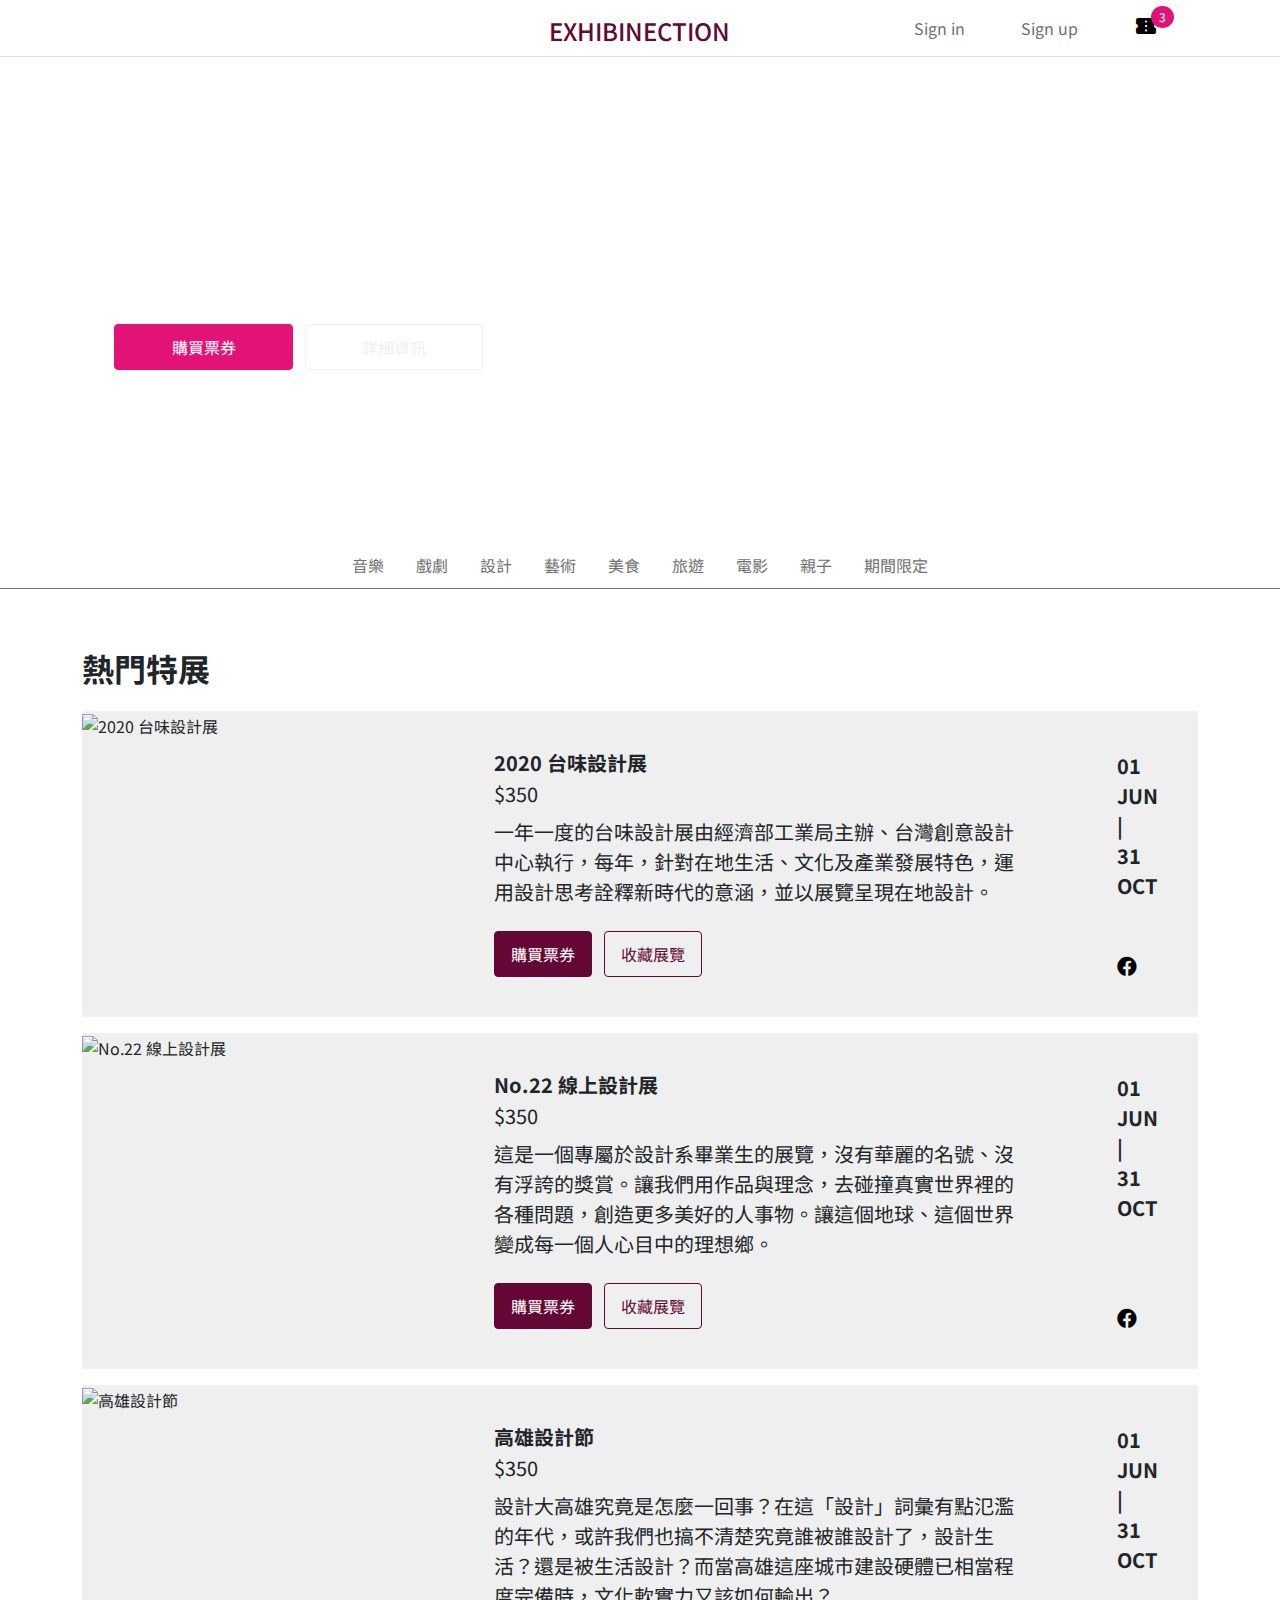
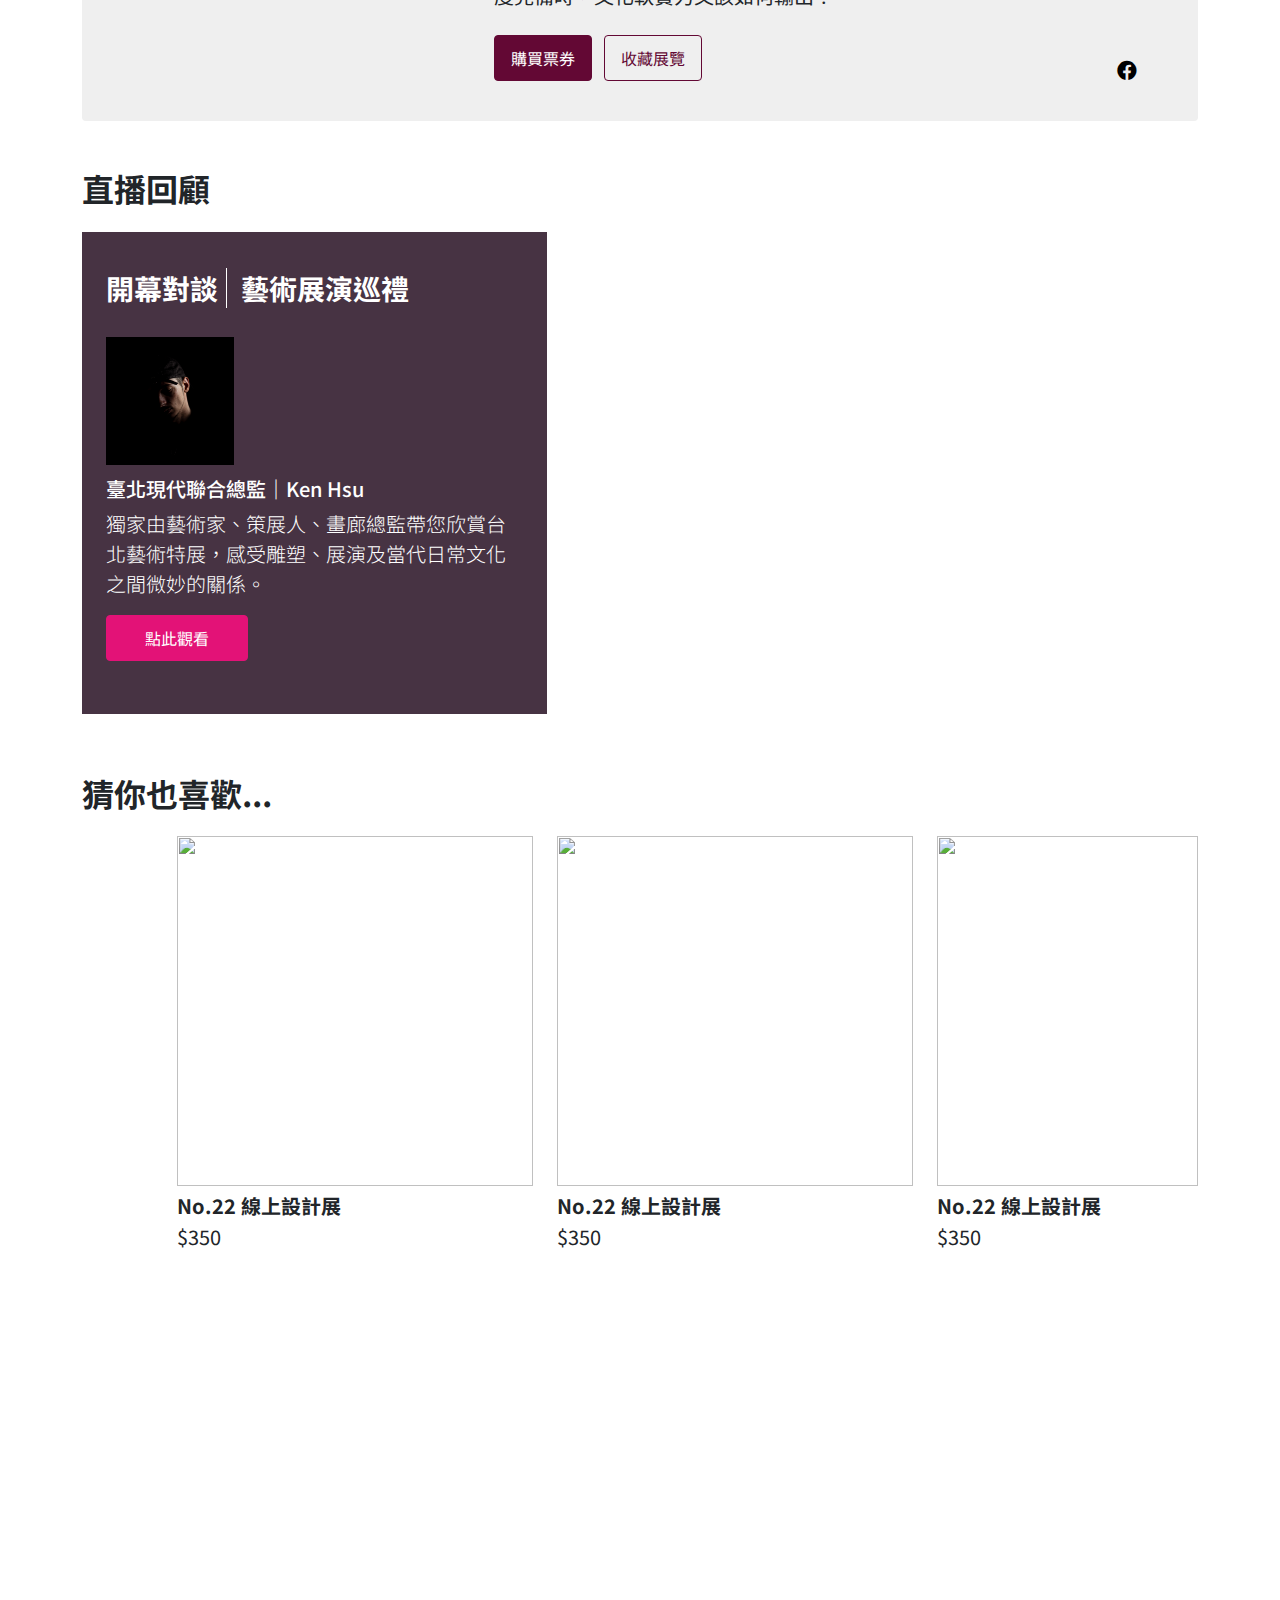
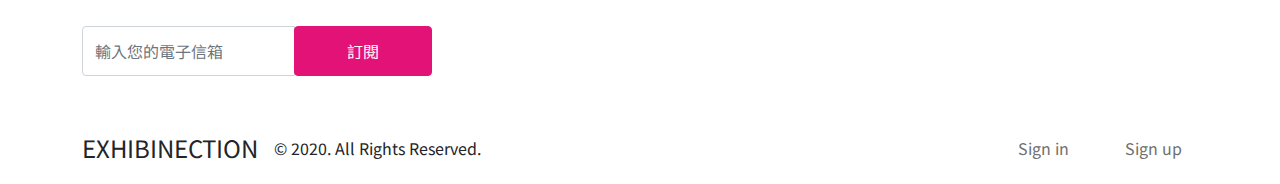
==== index.html @ 29175ed8 "Update 2021-08-11T15:27:29.814Z" ====
<!DOCTYPE html>
<html lang="en">

  <head>
    <meta charset="UTF-8">
    <meta name="viewport" content="width=device-width, initial-scale=1.0">
    <meta http-equiv="X-UA-Compatible" content="ie=edge">
    <title>首頁</title>
    <!-- 字體 -->
  <link rel="preconnect" href="https://fonts.googleapis.com">
  <link rel="preconnect" href="https://fonts.gstatic.com" crossorigin>
  <link href="https://fonts.googleapis.com/css2?family=Noto+Sans+TC:wght@300;400;500;700&family=Roboto:wght@300;400;500;700&display=swap" rel="stylesheet">
  <!-- font awesome -->
  <link rel="stylesheet" href="https://cdnjs.cloudflare.com/ajax/libs/font-awesome/5.13.0/css/all.min.css" />
  <!-- google icon -->
  <link href="https://fonts.googleapis.com/icon?family=Material+Icons"
  rel="stylesheet">
  <!-- Bootstrap CSS -->
  <link href="https://cdn.jsdelivr.net/npm/bootstrap@5.0.0/dist/css/bootstrap.min.css" rel="stylesheet" integrity="sha384-wEmeIV1mKuiNpC+IOBjI7aAzPcEZeedi5yW5f2yOq55WWLwNGmvvx4Um1vskeMj0" crossorigin="anonymous">
  <!-- 自己的css -->
  <link rel="stylesheet" href="./assets/style/all.css">
  </head>

  <body>
    <header>
      <div class="logo-header border-bottom">
        <div class="container row d-flex align-items-center m-auto"> 
          <div class="col-2 d-inline-block col-md-4"></div>
          <h1 class="d-inline-block col-8 col-md-4 text-center"><a href="index.html" class="text-primary px-4 fs-4">EXHIBINECTION</a></h1>
          <ul class="nav fs-6 col-2 col-md-4 d-flex align-items-center justify-content-end">
            <li class="nav-item ms-4 d-none d-xl-block">
              <a class="nav-link text-secondary" href="#">Sign in</a>
            </li>
            <li class="nav-item ms-4 d-none d-xl-block">
              <a class="nav-link text-secondary" href="#">Sign up</a>
            </li>
            <li class="nav-item ms-4">
              <a class="ticket-icon nav-link" href="#">
                <span class=" material-icons text-dark">
                confirmation_number
                </span>
                <span class="ticket-icon-number bg-warning rounded-circle text-white fs-7">3</span>
              </a>
            </li>
          </ul>
        </div>
      </div>
    </header>

    <!-- banner -->
<div class="banner">
  <div class="banner-content container">
    <h2 class="text-white fw-bold mb-2 fs-2">台北當代藝術展</h2>
    <p class="text-white fw-bold mb-4 fs-5">01 JUN - 31 OCT</p>
    <div>
      <a href="#"><button type="button" class="banner-btn btn btn-warning">購買票券</button></a>
      <a href="#"><button type="button" class="banner-btn btn btn-outline-light ms-2">詳細資訊</button></a>
    </div>
  </div>
</div>
<!-- navbar -->
<ul class="header-nav nav justify-content-center fs-6 border-bottom border-secondary text-nowrap flex-nowrap px-2" style="overflow-x: auto;">
  <li>
    <a class="nav-link active text-secondary" aria-current="page" href="#">音樂</a>
  </li>
  <li>
    <a class="nav-link text-secondary" href="#">戲劇</a>
  </li>
  <li>
    <a class="nav-link text-secondary" href="design.html">設計</a>
  </li>
  <li>
    <a class="nav-link text-secondary" href="#">藝術</a>
  </li>
  <li>
    <a class="nav-link text-secondary" href="#">美食</a>
  </li>
  <li>
    <a class="nav-link text-secondary" href="#">旅遊</a>
  </li>
  <li>
    <a class="nav-link text-secondary" href="#">電影</a>
  </li>
  <li>
    <a class="nav-link text-secondary" href="#">親子</a>
  </li>
  <li>
    <a class="nav-link text-secondary" href="#">期間限定</a>
  </li>
</ul>
<!-- 熱門特展 -->
<div class="index-container container">
  <h2 class="fs-2 fw-bold mb-4">熱門特展</h2>
  <ul class="hot-card mb-2 mb-md-5 ps-0">
    <li class="hot-card-item card mb-3 ps-0 border-0 bg-light">
      <div class="row g-0">
        <div class="col-md-4 hot-card-img-area">
          <img src="https://images.unsplash.com/photo-1545987796-b199d6abb1b4?ixid=MnwxMjA3fDB8MHxwaG90by1wYWdlfHx8fGVufDB8fHx8&ixlib=rb-1.2.1&auto=format&fit=crop&w=750&q=80" alt="2020 台味設計展" class="hot-card-img">
        </div>
        <div class="col-md-8">
          <div class="card-body d-flex justify-content-between ">
            <div class="card-main d-flex flex-column justify-content-between">
              <div class="mb-4">
                <div class="mb-1 d-flex justify-content-between">
                  <div class="d-flex align-items-center">
                    <h5 class="card-title fw-bold fs-5 mb-0">2020 台味設計展</h5>
                    <a href="#" class="text-dark"><i class="fab fa-facebook fs-5  ms-2 d-md-none"></i></a>
                  </div>
                  <p class="mb-0 d-md-none">01 JUN — 31 OCT</p>
                </div>
                <p class="card-text fs-5 mb-2">$350</p>
                <p class="card-text fs-5">一年一度的台味設計展由經濟部工業局主辦、台灣創意設計中心執行，每年，針對在地生活、文化及產業發展特色，運用設計思考詮釋新時代的意涵，並以展覽呈現在地設計。</p>
              </div>
              <div class="">
                <a href="#"><button type="button" class="btn btn-primary">購買票券</button></a>
                <a href="#"><button type="button" class="btn btn-outline-primary ms-2">收藏展覽</button></a>
              </div>
            </div>
            <div class="pad-date d-flex flex-column justify-content-between">
              <p class="fs-5 fw-bold d-none d-md-block">01 <br>JUN<br> |<br> 31<br> OCT<br></p>
              <a href="#" class="text-dark"><i class="fab fa-facebook fs-5 d-none d-md-block"></i></a>
            </div>
            
          </div>
        </div>
      </div>
    </li>
    <li class="hot-card-item card mb-3 ps-0 border-0 bg-light">
      <div class="row g-0">
        <div class="col-md-4 hot-card-img-area">
          <img src="https://images.unsplash.com/photo-1510520001634-6af954f45759?ixid=MnwxMjA3fDB8MHxwaG90by1wYWdlfHx8fGVufDB8fHx8&ixlib=rb-1.2.1&auto=format&fit=crop&w=753&q=80" alt="No.22 線上設計展" class="hot-card-img">
        </div>
        <div class="col-md-8">
          <div class="card-body d-flex justify-content-between ">
            <div class="card-main d-flex flex-column justify-content-between">
              <div class="mb-4">
                <div class="mb-1 d-flex justify-content-between">
                  <div class="d-flex align-items-center">
                    <h5 class="card-title fw-bold fs-5 mb-0">No.22 線上設計展</h5>
                    <a href="#" class="text-dark"><i class="fab fa-facebook fs-5  ms-2 d-md-none"></i></a>
                  </div>
                  <p class="mb-0 d-md-none">01 JUN — 31 OCT</p>
                </div>
                <p class="card-text fs-5 mb-2">$350</p>
                <p class="card-text fs-5">這是一個專屬於設計系畢業生的展覽，沒有華麗的名號、沒有浮誇的獎賞。讓我們用作品與理念，去碰撞真實世界裡的各種問題，創造更多美好的人事物。讓這個地球、這個世界變成每一個人心目中的理想鄉。</p>
              </div>
              <div class="">
                <a href="#"><button type="button" class="btn btn-primary">購買票券</button></a>
                <a href="#"><button type="button" class="btn btn-outline-primary ms-2">收藏展覽</button></a>
              </div>
            </div>
            <div class="pad-date d-flex flex-column justify-content-between">
              <p class="fs-5 fw-bold d-none d-md-block">01 <br>JUN<br> |<br> 31<br> OCT<br></p>
              <a href="#" class="text-dark"><i class="fab fa-facebook fs-5 d-none d-md-block"></i></a>
            </div>
          </div>
        </div>
      </div>
    </li>
    <li class="hot-card-item card mb-3 ps-0 border-0 bg-light">
      <div class="row g-0">
        <div class="col-md-4 hot-card-img-area">
          <img src="https://images.unsplash.com/photo-1545178803-4056771d60a3?ixid=MnwxMjA3fDB8MHxwaG90by1wYWdlfHx8fGVufDB8fHx8&ixlib=rb-1.2.1&auto=format&fit=crop&w=750&q=80" alt="高雄設計節" class="hot-card-img">
        </div>
        <div class="col-md-8">
          <div class="card-body d-flex justify-content-between ">
            <div class="card-main d-flex flex-column justify-content-between">
              <div class="mb-4">
                <div class="mb-1 d-flex justify-content-between">
                  <div class="d-flex align-items-center">
                    <h5 class="card-title fw-bold fs-5 mb-0">高雄設計節</h5>
                    <a href="#" class="text-dark"><i class="fab fa-facebook fs-5  ms-2 d-md-none"></i></a>
                  </div>
                  <p class="mb-0 d-md-none">01 JUN — 31 OCT</p>
                </div>
                <p class="card-text fs-5 mb-2">$350</p>
                <p class="card-text fs-5">設計大高雄究竟是怎麼一回事？在這「設計」詞彙有點氾濫的年代，或許我們也搞不清楚究竟誰被誰設計了，設計生活？還是被生活設計？而當高雄這座城市建設硬體已相當程度完備時，文化軟實力又該如何輸出？</p>
              </div>
              <div class="">
                <a href="#"><button type="button" class="btn btn-primary">購買票券</button></a>
                <a href="#"><button type="button" class="btn btn-outline-primary ms-2">收藏展覽</button></a>
              </div>
            </div>
            <div class="pad-date d-flex flex-column justify-content-between">
              <p class="fs-5 fw-bold d-none d-md-block">01 <br>JUN<br> |<br> 31<br> OCT<br></p>
              <a href="#" class="text-dark"><i class="fab fa-facebook fs-5 d-none d-md-block"></i></a>
            </div>
            
          </div>
        </div>
      </div>
    </li>
  </ul>
  <!-- 直播回顧 -->
  <h2 class="fs-2 fw-bold mb-4">直播回顧</h2>
  <div class="live overflow-hidden">
    <div class="live-area row g-0">
      <div class="live-content col-12 col-md-5">
        <h3 class="live-content-title text-white fw-bold fs-3">
          <span class="pe-2 border-end border-white ">開幕對談</span>
          <span class="ps-2 ">藝術展演巡禮</span>
        </h3>
        <img src="./assets/images/index-5.jpg" alt="臺北現代聯合總監｜Ken Hsu" class="live-content-img">
        <h4 class="fs-5 text-white">臺北現代聯合總監｜Ken Hsu</h4>
        <p class="fs-5 text-white fw-light mb-3">
          獨家由藝術家、策展人、畫廊總監帶您欣賞台北藝術特展，感受雕塑、展演及當代日常文化之間微妙的關係。
        </p>
        <a href="#"><button type="button" class="live-content-btn btn btn-warning">點此觀看</button></a>
      </div>
    </div>
  </div>
</div>

    <!-- 猜你也喜歡...欄位 -->
  <div class="recommend container">
    <h2 class="fs-2 fw-bold mb-4">猜你也喜歡...</h2>
    <div class="row d-md-flex justify-content-md-end">
      <div class="recommend-item col-12 col-md-4">
        <img src="https://images.unsplash.com/photo-1492087368735-957f2d176504?ixid=MnwxMjA3fDB8MHxwaG90by1wYWdlfHx8fGVufDB8fHx8&ixlib=rb-1.2.1&auto=format&fit=crop&w=660&q=80" alt="" class="mb-2">
        <h3 class="fs-5 fw-bold mb-1">No.22 線上設計展</h3>
        <p class="fs-5 mb-4">$350</p>
      </div>
      <div class="recommend-item col-12 col-md-4">
        <img src="https://images.unsplash.com/photo-1567722681579-c671cabd2810?ixlib=rb-1.2.1&ixid=MnwxMjA3fDB8MHxwaG90by1wYWdlfHx8fGVufDB8fHx8&auto=format&fit=crop&w=634&q=80" alt="" class="mb-2">
        <h3 class="fs-5 fw-bold mb-1">No.22 線上設計展</h3>
        <p class="fs-5 mb-4">$350</p>
      </div>
      <div class="recommend-item col-12 col-md-3">
        <img src="https://images.unsplash.com/photo-1578402025217-920675beb3c3?ixid=MnwxMjA3fDB8MHxwaG90by1wYWdlfHx8fGVufDB8fHx8&ixlib=rb-1.2.1&auto=format&fit=crop&w=765&q=80" alt="" class="mb-2">
        <h3 class="fs-5 fw-bold mb-1">No.22 線上設計展</h3>
        <p class="fs-5 mb-4">$350</p>
      </div>
    </div>
  </div>
  <!-- 訂閱區塊 -->
  <div class="subscribe d-flex align-items-end">
    <div class="container">
      <h3 class="subscribe-content fs-2 fw-word text-white">
        想收到展覽的最新消息嗎？<br>
        快訂閱我們！
      </h3>
      <div class="subscribe-email input-group">
        <input type="email" class="form-control" placeholder="輸入您的電子信箱" aria-label="user-email" aria-describedby="button-subscribe">
        <a href="#"><button class="subscribe-btn btn btn-warning" type="button" id="button-subscribe">訂閱</button></a>
      </div>
    </div>
  </div>
  <!-- 版權欄 -->
  <footer class="footer container d-flex justify-content-between align-items-center">
    <div class="creative d-md-flex align-items-center">
      <p class="fs-4 mb-0 me-3">EXHIBINECTION</p>
      <p class="mb-0">© 2020. All Rights Reserved.</p>
    </div>
    <ul class="nav fs-6 d-flex align-items-center">
      <li class="nav-item ms-4 d-none d-md-block">
        <a class="nav-link text-secondary py-4" href="#">Sign in</a>
      </li>
      <li class="nav-item ms-4 d-none d-md-block">
        <a class="nav-link text-secondary py-4" href="#">Sign up</a>
      </li>
    </ul>
  </footer>

  <!-- 自己的JS -->
  <script src="./assets/js/vendors.js"></script>
  <script src="./assets/js/all.js"></script>
  <!-- BS5的JS -->
  <script src="https://cdn.jsdelivr.net/npm/bootstrap@5.0.0/dist/js/bootstrap.bundle.min.js" integrity="sha384-p34f1UUtsS3wqzfto5wAAmdvj+osOnFyQFpp4Ua3gs/ZVWx6oOypYoCJhGGScy+8" crossorigin="anonymous"></script>
  <!-- jQuery CDN -->
  <script src="https://code.jquery.com/jquery-3.6.0.min.js" integrity="sha256-/xUj+3OJU5yExlq6GSYGSHk7tPXikynS7ogEvDej/m4=" crossorigin="anonymous"></script>
  </body>

</html>
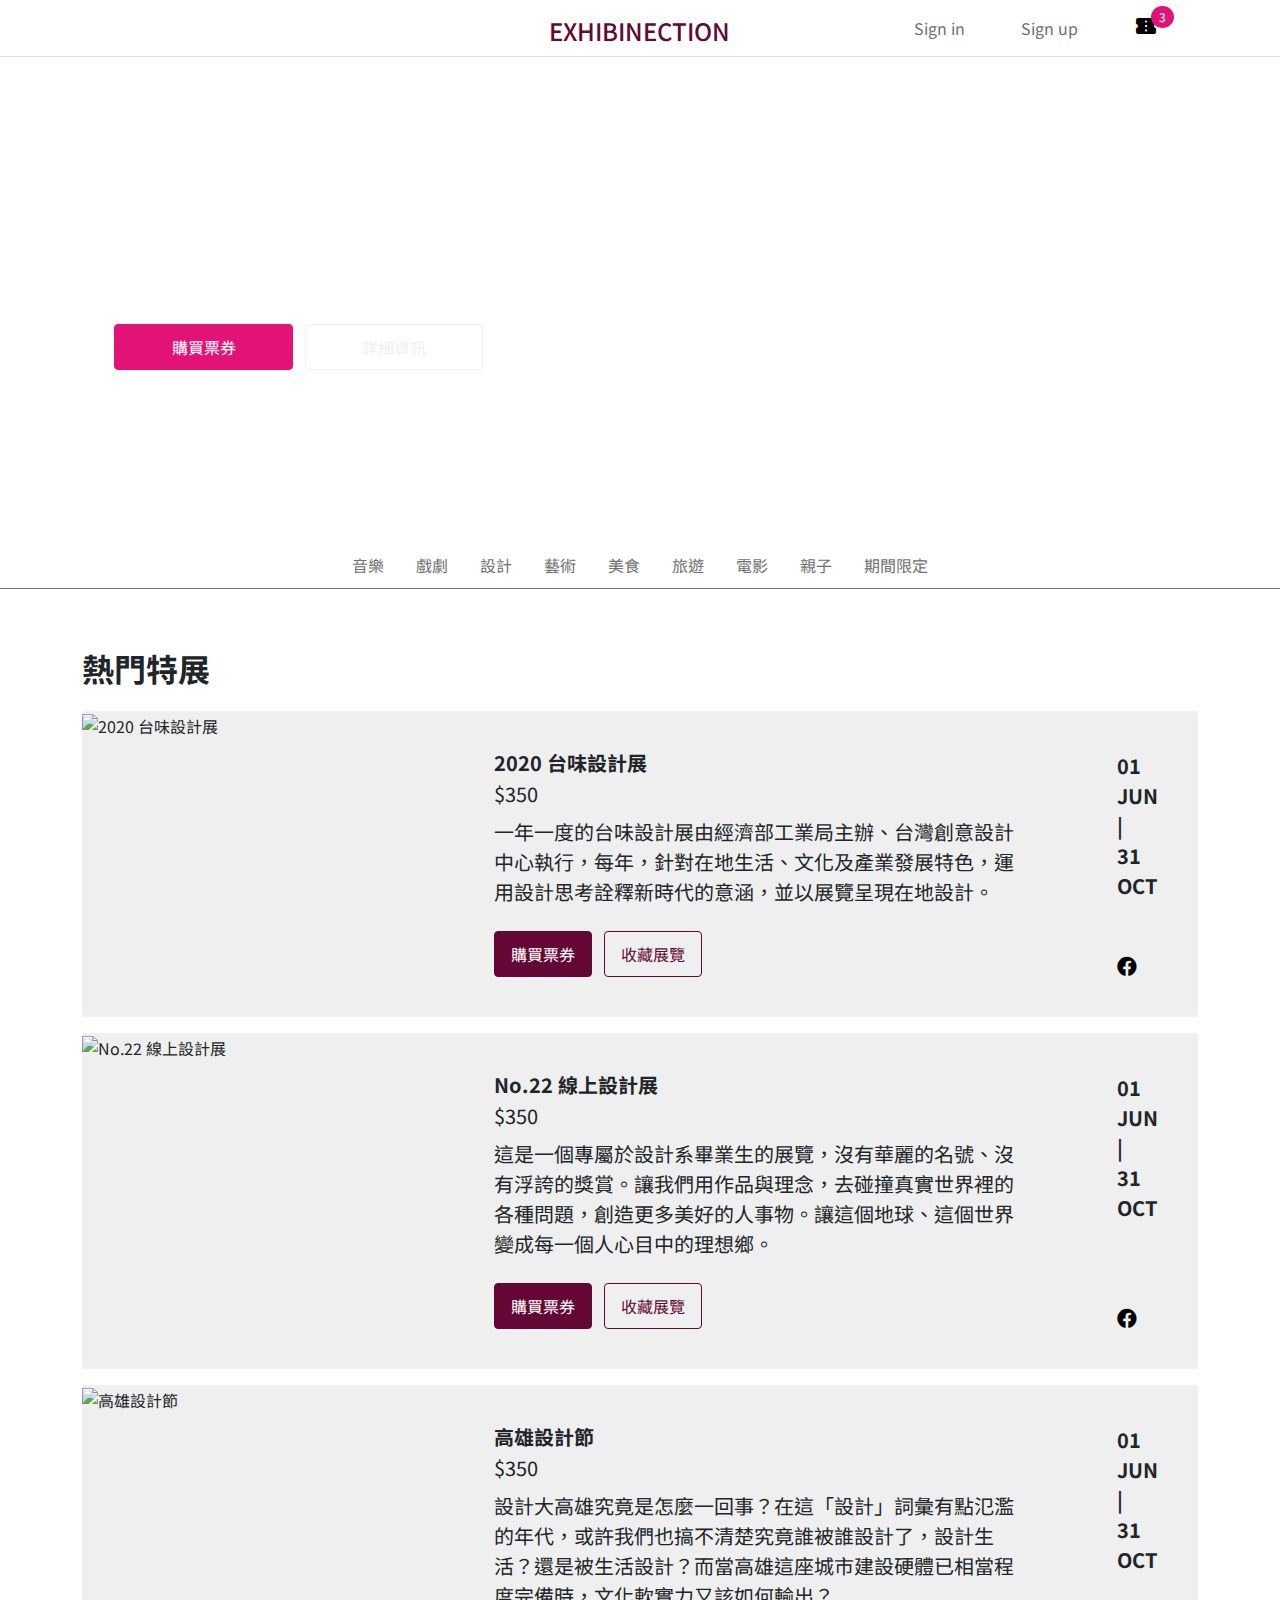
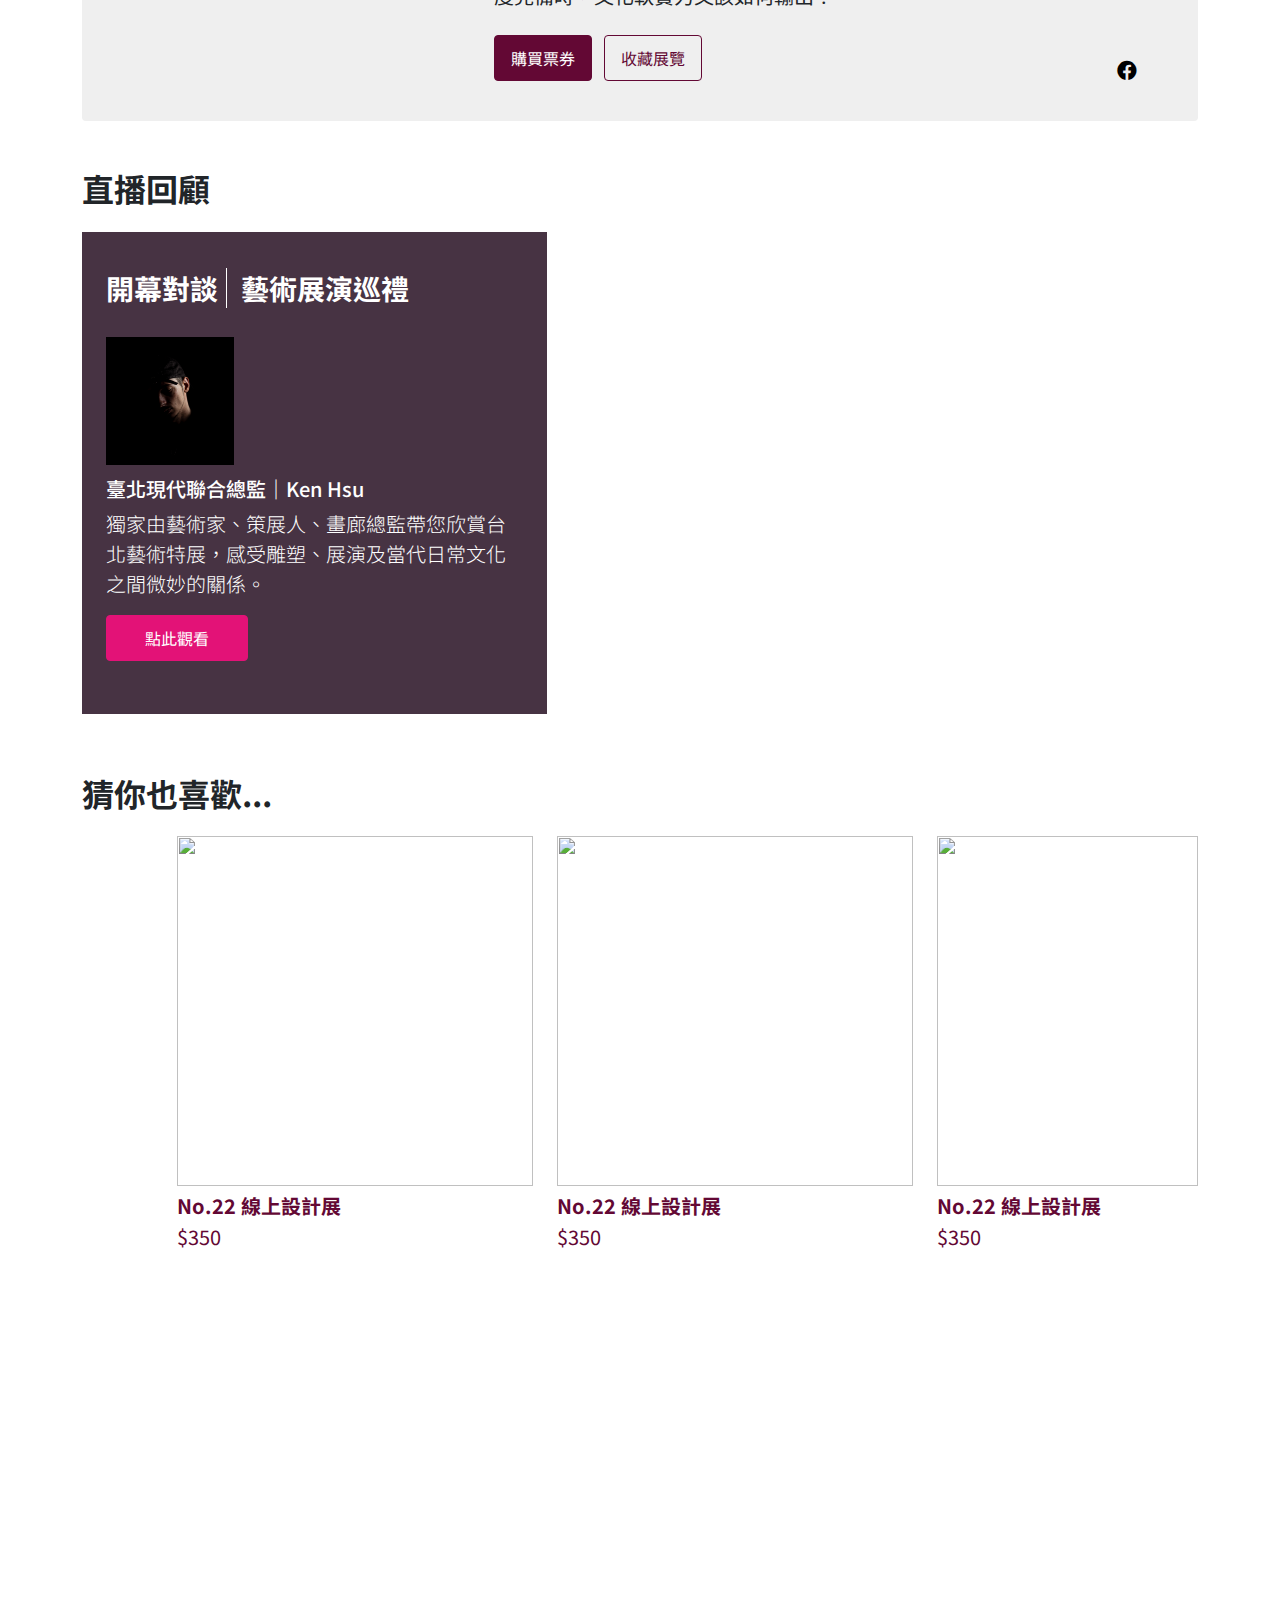
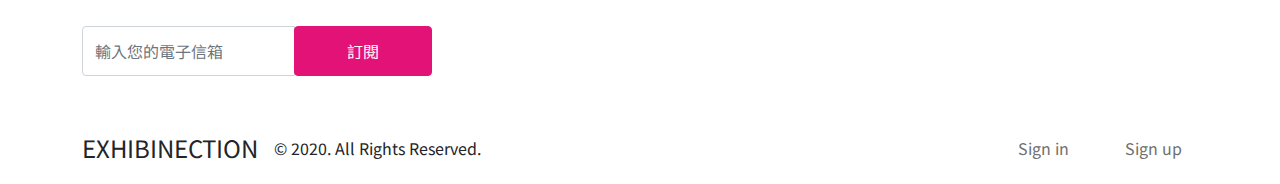
==== commit 7b865305: "Update 2021-08-12T13:35:26.769Z" ====
--- a/index.html
+++ b/index.html
@@ -216,19 +216,25 @@
     <h2 class="fs-2 fw-bold mb-4">猜你也喜歡...</h2>
     <div class="row d-md-flex justify-content-md-end">
       <div class="recommend-item col-12 col-md-4">
-        <img src="https://images.unsplash.com/photo-1492087368735-957f2d176504?ixid=MnwxMjA3fDB8MHxwaG90by1wYWdlfHx8fGVufDB8fHx8&ixlib=rb-1.2.1&auto=format&fit=crop&w=660&q=80" alt="" class="mb-2">
-        <h3 class="fs-5 fw-bold mb-1">No.22 線上設計展</h3>
-        <p class="fs-5 mb-4">$350</p>
+        <a href="#">
+          <img src="https://images.unsplash.com/photo-1492087368735-957f2d176504?ixid=MnwxMjA3fDB8MHxwaG90by1wYWdlfHx8fGVufDB8fHx8&ixlib=rb-1.2.1&auto=format&fit=crop&w=660&q=80" alt="" class="mb-2">
+          <h3 class="fs-5 fw-bold mb-1">No.22 線上設計展</h3>
+          <p class="fs-5 mb-4">$350</p>
+        </a>
       </div>
       <div class="recommend-item col-12 col-md-4">
-        <img src="https://images.unsplash.com/photo-1567722681579-c671cabd2810?ixlib=rb-1.2.1&ixid=MnwxMjA3fDB8MHxwaG90by1wYWdlfHx8fGVufDB8fHx8&auto=format&fit=crop&w=634&q=80" alt="" class="mb-2">
-        <h3 class="fs-5 fw-bold mb-1">No.22 線上設計展</h3>
-        <p class="fs-5 mb-4">$350</p>
+        <a href="#">
+          <img src="https://images.unsplash.com/photo-1567722681579-c671cabd2810?ixlib=rb-1.2.1&ixid=MnwxMjA3fDB8MHxwaG90by1wYWdlfHx8fGVufDB8fHx8&auto=format&fit=crop&w=634&q=80" alt="" class="mb-2">
+          <h3 class="fs-5 fw-bold mb-1">No.22 線上設計展</h3>
+          <p class="fs-5 mb-4">$350</p>
+        </a>
       </div>
       <div class="recommend-item col-12 col-md-3">
-        <img src="https://images.unsplash.com/photo-1578402025217-920675beb3c3?ixid=MnwxMjA3fDB8MHxwaG90by1wYWdlfHx8fGVufDB8fHx8&ixlib=rb-1.2.1&auto=format&fit=crop&w=765&q=80" alt="" class="mb-2">
-        <h3 class="fs-5 fw-bold mb-1">No.22 線上設計展</h3>
-        <p class="fs-5 mb-4">$350</p>
+        <a href="#">
+          <img src="https://images.unsplash.com/photo-1578402025217-920675beb3c3?ixid=MnwxMjA3fDB8MHxwaG90by1wYWdlfHx8fGVufDB8fHx8&ixlib=rb-1.2.1&auto=format&fit=crop&w=765&q=80" alt="" class="mb-2">
+          <h3 class="fs-5 fw-bold mb-1">No.22 線上設計展</h3>
+          <p class="fs-5 mb-4">$350</p>
+        </a>
       </div>
     </div>
   </div>
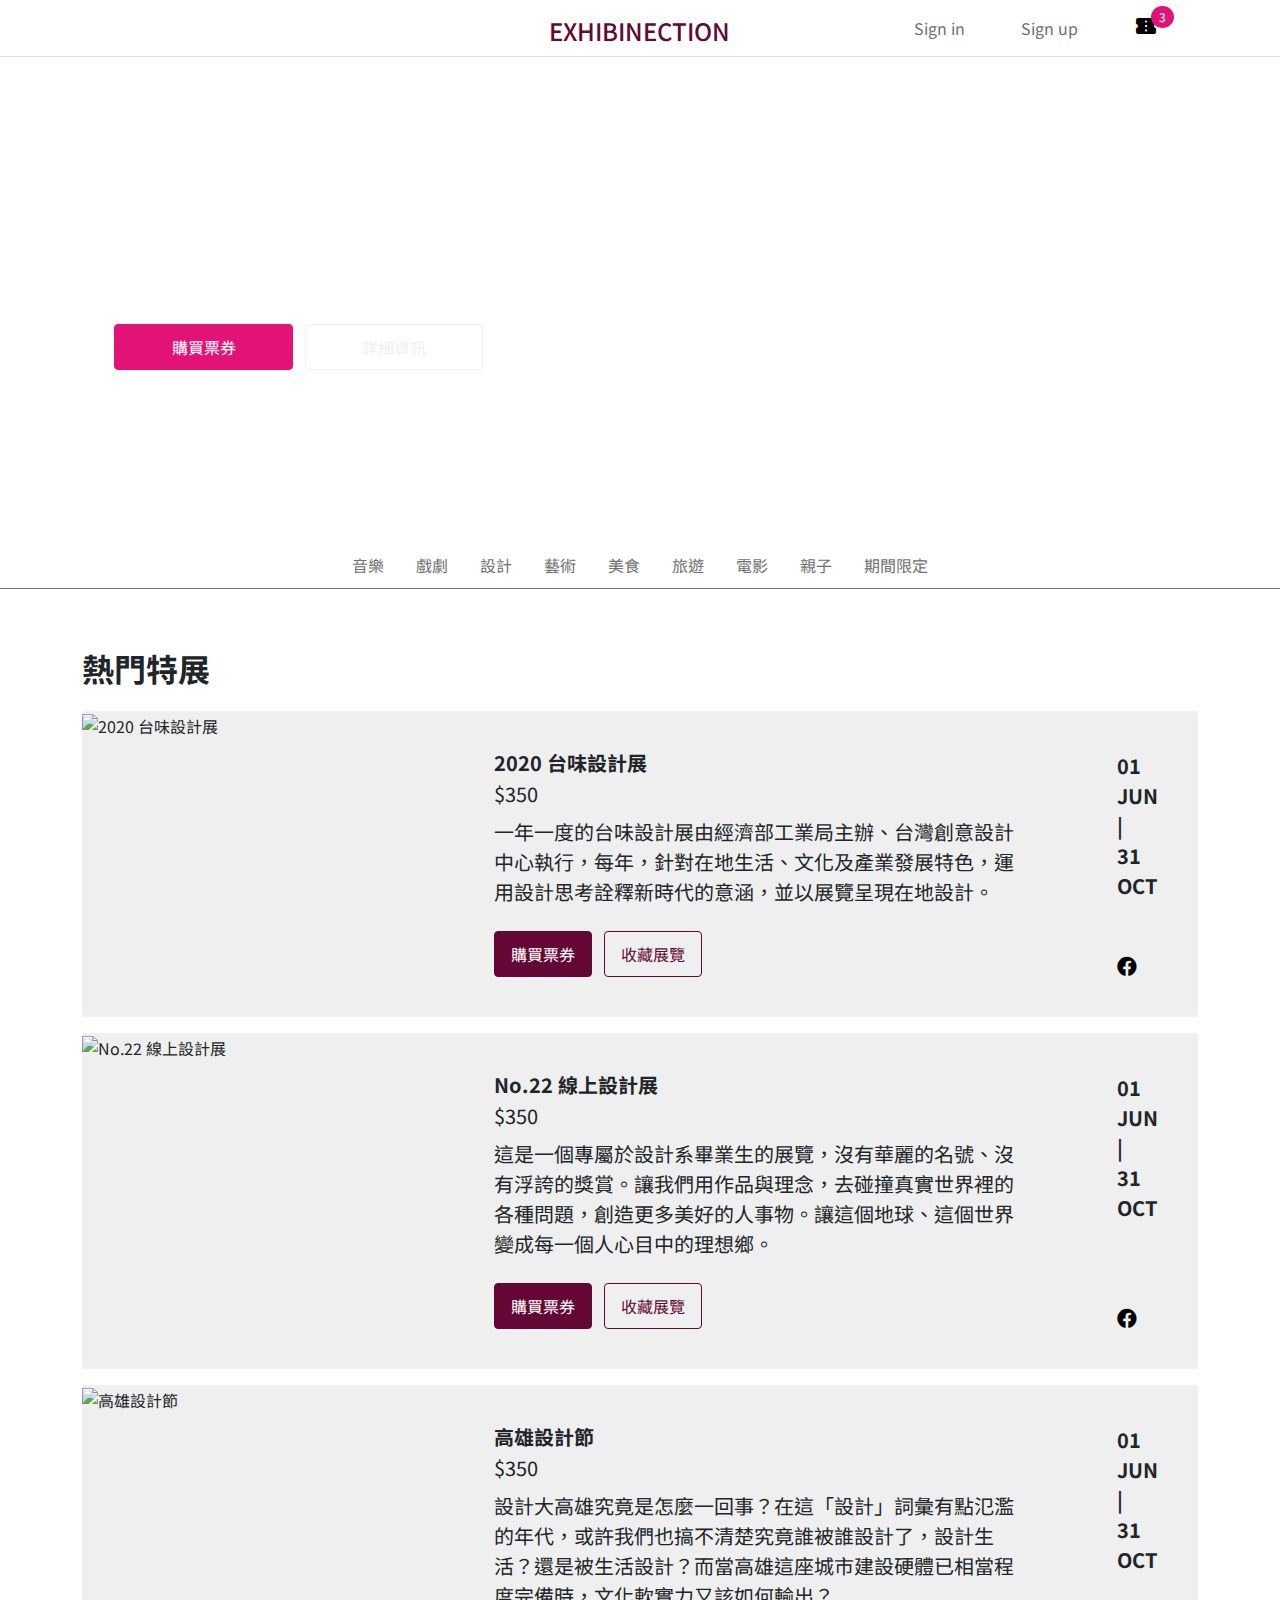
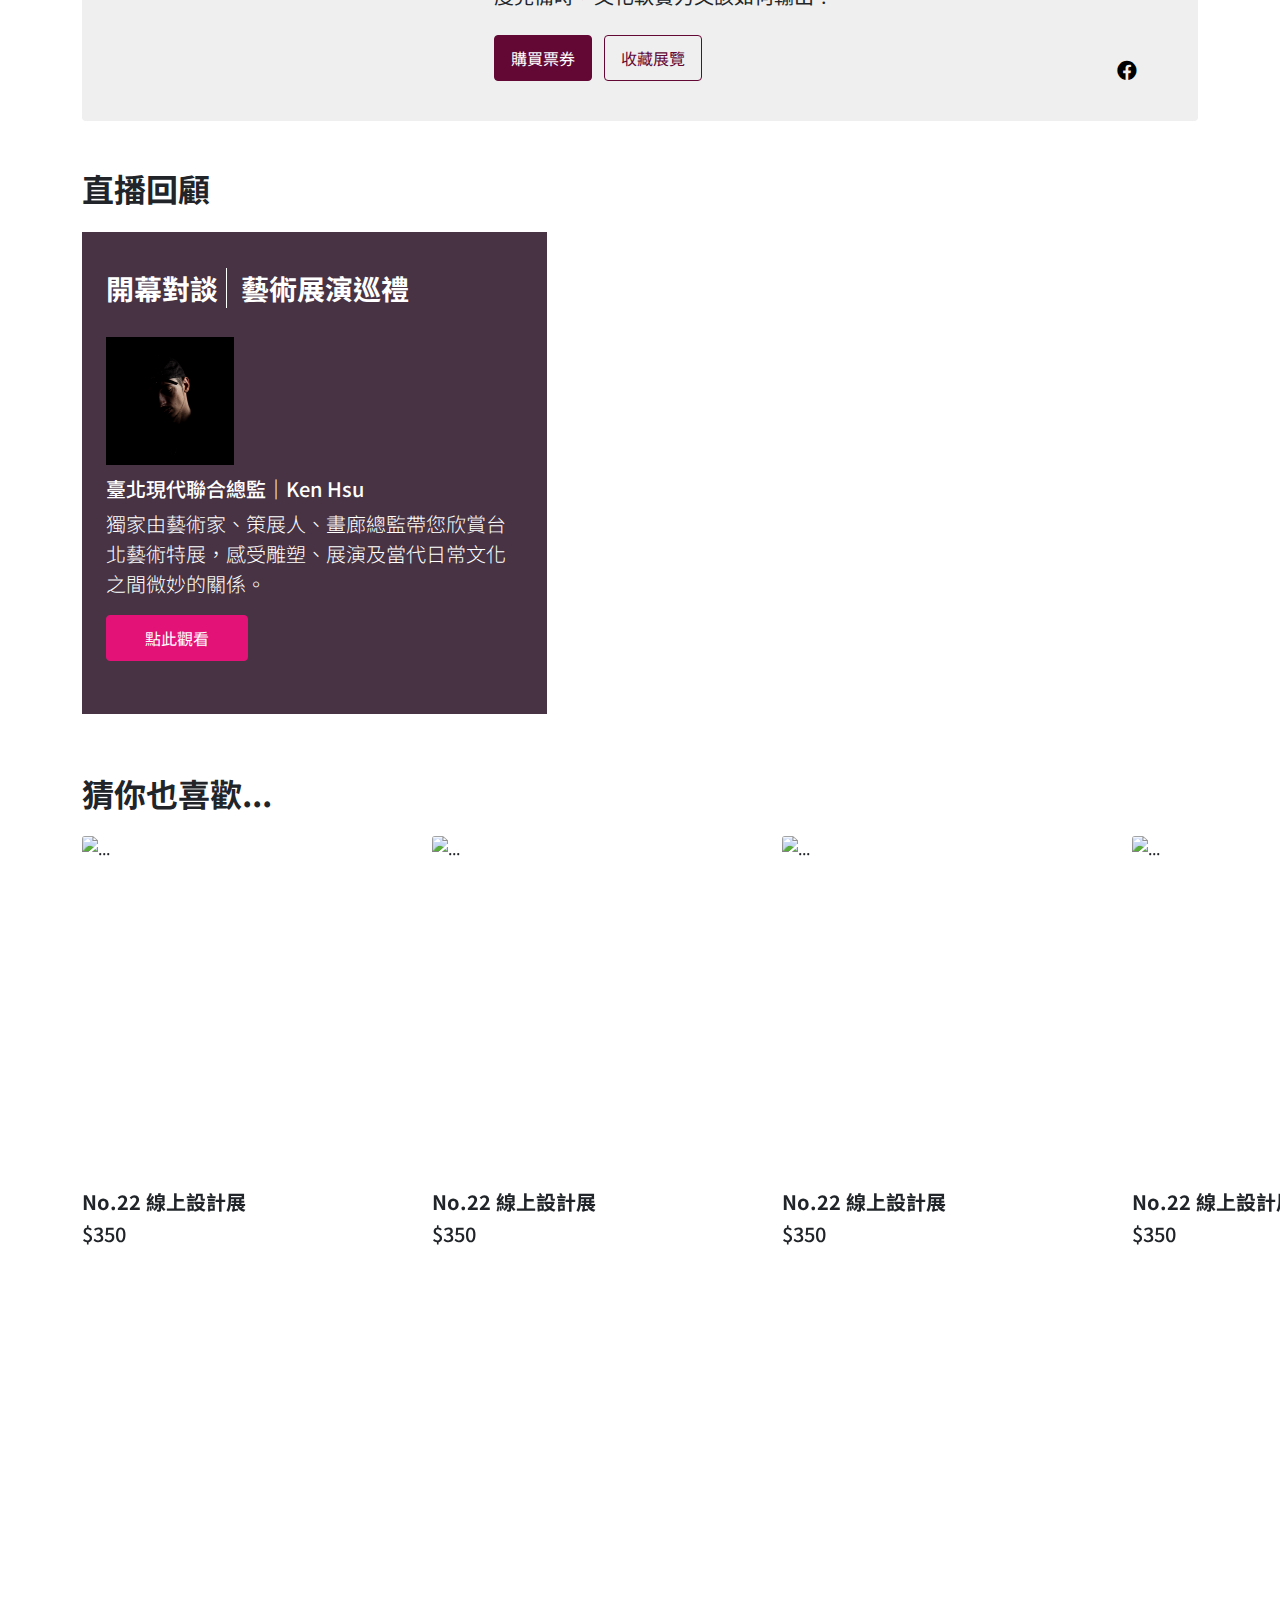
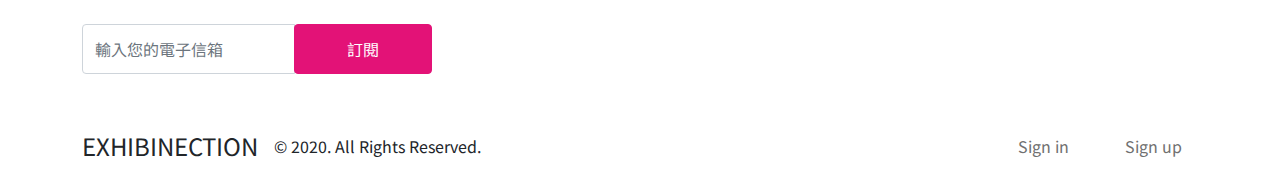
==== commit 06c58f6e: "Update 2021-08-14T10:10:51.946Z" ====
--- a/index.html
+++ b/index.html
@@ -17,6 +17,8 @@
   rel="stylesheet">
   <!-- Bootstrap CSS -->
   <link href="https://cdn.jsdelivr.net/npm/bootstrap@5.0.0/dist/css/bootstrap.min.css" rel="stylesheet" integrity="sha384-wEmeIV1mKuiNpC+IOBjI7aAzPcEZeedi5yW5f2yOq55WWLwNGmvvx4Um1vskeMj0" crossorigin="anonymous">
+  <!-- swiper輪播套件 -->
+  <link rel="stylesheet" href="https://unpkg.com/swiper/swiper-bundle.min.css" />
   <!-- 自己的css -->
   <link rel="stylesheet" href="./assets/style/all.css">
   </head>
@@ -211,30 +213,92 @@
   </div>
 </div>
 
-    <!-- 猜你也喜歡...欄位 -->
+  <!-- 猜你也喜歡...欄位 -->
   <div class="recommend container">
     <h2 class="fs-2 fw-bold mb-4">猜你也喜歡...</h2>
-    <div class="row d-md-flex justify-content-md-end">
-      <div class="recommend-item col-12 col-md-4">
-        <a href="#">
-          <img src="https://images.unsplash.com/photo-1492087368735-957f2d176504?ixid=MnwxMjA3fDB8MHxwaG90by1wYWdlfHx8fGVufDB8fHx8&ixlib=rb-1.2.1&auto=format&fit=crop&w=660&q=80" alt="" class="mb-2">
-          <h3 class="fs-5 fw-bold mb-1">No.22 線上設計展</h3>
-          <p class="fs-5 mb-4">$350</p>
-        </a>
-      </div>
-      <div class="recommend-item col-12 col-md-4">
-        <a href="#">
-          <img src="https://images.unsplash.com/photo-1567722681579-c671cabd2810?ixlib=rb-1.2.1&ixid=MnwxMjA3fDB8MHxwaG90by1wYWdlfHx8fGVufDB8fHx8&auto=format&fit=crop&w=634&q=80" alt="" class="mb-2">
-          <h3 class="fs-5 fw-bold mb-1">No.22 線上設計展</h3>
-          <p class="fs-5 mb-4">$350</p>
-        </a>
-      </div>
-      <div class="recommend-item col-12 col-md-3">
-        <a href="#">
-          <img src="https://images.unsplash.com/photo-1578402025217-920675beb3c3?ixid=MnwxMjA3fDB8MHxwaG90by1wYWdlfHx8fGVufDB8fHx8&ixlib=rb-1.2.1&auto=format&fit=crop&w=765&q=80" alt="" class="mb-2">
-          <h3 class="fs-5 fw-bold mb-1">No.22 線上設計展</h3>
-          <p class="fs-5 mb-4">$350</p>
-        </a>
+    <div class="swiper-container mySwiper  mb-4">
+      <div class="swiper-wrapper">
+        <div class="swiper-slide">
+          <div class="card border-0">
+            <img src="https://github.com/hexschool/webLayoutTraining1st/blob/master/exhibition-week6/ricardo-gomez-angel-WxpnuLzqZN4-unsplash.jpg?raw=true" class="card-img-top mb-1" alt="...">
+            <div class="card-body p-0">
+              <h5 class="card-title fw-bold">No.22 線上設計展</h5>
+              <p class="card-text h5 mb-1">$350</p>
+            </div>
+          </div>
+        </div>
+        <div class="swiper-slide">
+          <div class="card border-0">
+            <img src="https://images.unsplash.com/photo-1567722681579-c671cabd2810?ixlib=rb-1.2.1&ixid=MnwxMjA3fDB8MHxwaG90by1wYWdlfHx8fGVufDB8fHx8&auto=format&fit=crop&w=634&q=80" class="card-img-top mb-1" alt="...">
+            <div class="card-body p-0">
+              <h5 class="card-title fw-bold">No.22 線上設計展</h5>
+              <p class="card-text h5 mb-1">$350</p>
+            </div>
+          </div>
+        </div>
+        <div class="swiper-slide">
+          <div class="card border-0">
+            <img src="https://images.unsplash.com/photo-1578402025217-920675beb3c3?ixid=MnwxMjA3fDB8MHxwaG90by1wYWdlfHx8fGVufDB8fHx8&ixlib=rb-1.2.1&auto=format&fit=crop&w=765&q=80" class="card-img-top mb-1" alt="...">
+            <div class="card-body p-0">
+              <h5 class="card-title fw-bold">No.22 線上設計展</h5>
+              <p class="card-text h5 mb-1">$350</p>
+            </div>
+          </div>
+        </div>
+        <div class="swiper-slide">
+          <div class="card border-0">
+            <img src="https://github.com/hexschool/webLayoutTraining1st/blob/master/exhibition-week6/ricardo-gomez-angel-WxpnuLzqZN4-unsplash.jpg?raw=true" class="card-img-top mb-1" alt="...">
+            <div class="card-body p-0">
+              <h5 class="card-title fw-bold">No.22 線上設計展</h5>
+              <p class="card-text h5 mb-1">$350</p>
+            </div>
+          </div>
+        </div>
+        <div class="swiper-slide">
+          <div class="card border-0">
+            <img src="https://images.unsplash.com/photo-1567722681579-c671cabd2810?ixlib=rb-1.2.1&ixid=MnwxMjA3fDB8MHxwaG90by1wYWdlfHx8fGVufDB8fHx8&auto=format&fit=crop&w=634&q=80" class="card-img-top mb-1" alt="...">
+            <div class="card-body p-0">
+              <h5 class="card-title fw-bold">No.22 線上設計展</h5>
+              <p class="card-text h5 mb-1">$350</p>
+            </div>
+          </div>
+        </div>
+        <div class="swiper-slide">
+          <div class="card border-0">
+            <img src="https://images.unsplash.com/photo-1578402025217-920675beb3c3?ixid=MnwxMjA3fDB8MHxwaG90by1wYWdlfHx8fGVufDB8fHx8&ixlib=rb-1.2.1&auto=format&fit=crop&w=765&q=80" class="card-img-top mb-1" alt="...">
+            <div class="card-body p-0">
+              <h5 class="card-title fw-bold">No.22 線上設計展</h5>
+              <p class="card-text h5 mb-1">$350</p>
+            </div>
+          </div>
+        </div>
+        <div class="swiper-slide">
+          <div class="card border-0">
+            <img src="https://github.com/hexschool/webLayoutTraining1st/blob/master/exhibition-week6/ricardo-gomez-angel-WxpnuLzqZN4-unsplash.jpg?raw=true" class="card-img-top mb-1" alt="...">
+            <div class="card-body p-0">
+              <h5 class="card-title fw-bold">No.22 線上設計展</h5>
+              <p class="card-text h5 mb-1">$350</p>
+            </div>
+          </div>
+        </div>
+        <div class="swiper-slide">
+          <div class="card border-0">
+            <img src="https://images.unsplash.com/photo-1567722681579-c671cabd2810?ixlib=rb-1.2.1&ixid=MnwxMjA3fDB8MHxwaG90by1wYWdlfHx8fGVufDB8fHx8&auto=format&fit=crop&w=634&q=80" class="card-img-top mb-1" alt="...">
+            <div class="card-body p-0">
+              <h5 class="card-title fw-bold">No.22 線上設計展</h5>
+              <p class="card-text h5 mb-1">$350</p>
+            </div>
+          </div>
+        </div>
+        <div class="swiper-slide">
+          <div class="card border-0">
+            <img src="https://images.unsplash.com/photo-1578402025217-920675beb3c3?ixid=MnwxMjA3fDB8MHxwaG90by1wYWdlfHx8fGVufDB8fHx8&ixlib=rb-1.2.1&auto=format&fit=crop&w=765&q=80" class="card-img-top mb-1" alt="...">
+            <div class="card-body p-0">
+              <h5 class="card-title fw-bold">No.22 線上設計展</h5>
+              <p class="card-text h5 mb-1">$350</p>
+            </div>
+          </div>
+        </div>
       </div>
     </div>
   </div>
@@ -266,14 +330,17 @@
       </li>
     </ul>
   </footer>
-
+  
   <!-- 自己的JS -->
   <script src="./assets/js/vendors.js"></script>
   <script src="./assets/js/all.js"></script>
+  <!-- swiper輪播套件 -->
+  <script src="https://unpkg.com/swiper/swiper-bundle.min.js"></script>
   <!-- BS5的JS -->
   <script src="https://cdn.jsdelivr.net/npm/bootstrap@5.0.0/dist/js/bootstrap.bundle.min.js" integrity="sha384-p34f1UUtsS3wqzfto5wAAmdvj+osOnFyQFpp4Ua3gs/ZVWx6oOypYoCJhGGScy+8" crossorigin="anonymous"></script>
   <!-- jQuery CDN -->
   <script src="https://code.jquery.com/jquery-3.6.0.min.js" integrity="sha256-/xUj+3OJU5yExlq6GSYGSHk7tPXikynS7ogEvDej/m4=" crossorigin="anonymous"></script>
+  
   </body>
 
 </html>